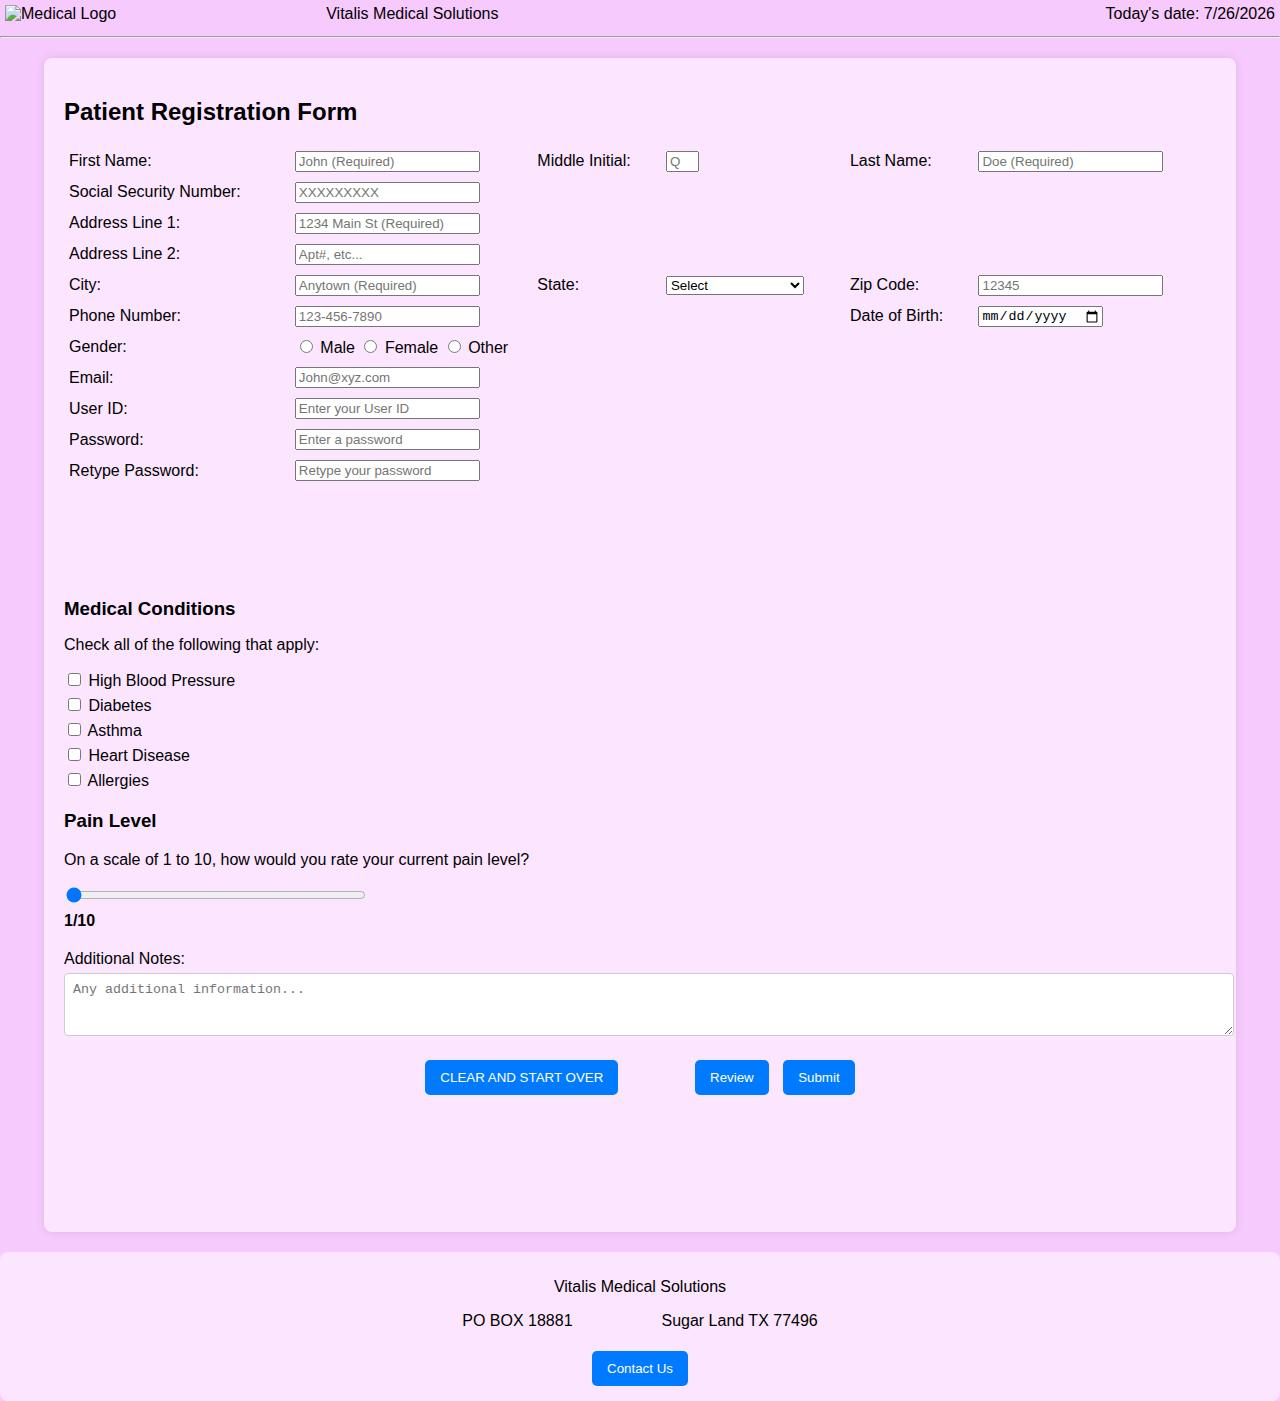
==== homework3.html @ 9ff3b7a4 "changing html name to "homework3.html"" ====
<!DOCTYPE html>
<!--
    Program Name: homework3.html
    Author: Christian Martinez
    Date Created: 2025-04-10
    Date Updated: 2025-04-10
    Description: MIS 3371 Homework 3. 
-->
<html>
    <head>
        <meta charset="utf-8">
        <title>Homework 3</title>
        <link rel="stylesheet" href="homework3.css">
    </head>
    <body>
        <div id="header"> 
            <table width="100%">
                <tr>
                    <td>
                        <img 
                            id="logo" 
                            src="medicalLogo2.png" 
                            alt="Medical Logo"
                        >
                    </td>
                    <td valign="top">Vitalis Medical Solutions</td>
                    <td valign="bottom" align="right">Today's date: <span id="today">Date goes here </span></td>
                </tr>
            </table>
        </div>
        <hr>
    <!-- .container organizes the body into a large box -->
    <div class="container">
        <h2>Patient Registration Form</h2>
        <form id="signup" action="homework3-thanks.html">
            <table>
                <tr>
                    <td>First Name:</td>
                    <td>
                        <input 
                            type="text"
                            name="fname"
                            id="fname"
                            minlength="1"
                            maxlength="30"
                            required
                            title="Letter, apostrophes, and dashes only"
                            pattern="[a-zA-Z']{1,30}"
                            onblur="validateFname()"
                            placeholder="John (Required)"
                        />
                        <span class="error" id="fname-error"></span>
                    </td>
                        
                    <td>Middle Initial:</td>
                    <td>
                        <input 
                            type="text"
                            name="mini"
                            id="mini"
                            size="1"
                            maxlength="1"
                            title="Letters only"
                            pattern="[a-zA-Z']{0,1}"
                            onblur="validateMini()"
                            placeholder="Q"
                        />
                        <span class="error" id="mini-error"></span>
                    </td>
                        
                    <td>Last Name:</td>
                    <td>
                        <input
                            type="text"
                            name="lname"
                            id="lname"
                            minlength="1"
                            maxlength="30"
                            required
                            title="Letters, apostrophes, and numbers 2-5 only"
                            pattern="[a-zA-Z'2-5]{1,30}"
                            onblur="validateLname()"
                            placeholder="Doe (Required)"
                        />
                        <span class="error" id="lname-error"></span>
                    </td>
                </tr>
                <tr>
                    <td><label for="ssn">Social Security Number:</label></td>
                    <td colspan="5">
                        <input 
                            type="password"
                            minlength="9"
                            maxlength="11"
                            name="ssn"
                            id="ssn"
                            required
                            title="Numbers only"
                            placeholder="XXXXXXXXX"
                            onblur="validateSsn()"  
                        />
                        <span class="error" id="ssn-error"></span>
                    </td>
                </tr>
                <tr>
                    <td>Address Line 1:</td>
                    <td colspan="5">
                        <input
                            type="text"
                            name="address1"
                            id="address1"
                            minlength="2"
                            maxlength="30"
                            class="short-input"
                            required
                            pattern="[a-zA-Z0-9\s\-\.,#']+"
                            title="Enter your street address including numbers and street name"
                            placeholder="1234 Main St (Required)"
                            onblur="validateAddress1()"
                        />
                        <span class="error" id="address1-error"></span>
                    </td>
                </tr>
                <tr>
                    <td>Address Line 2:</td>
                    <td colspan="5">
                        <input 
                            type="text" 
                            name="address2" 
                            id="address2"
                            maxlength="30" 
                            pattern="[a-zA-Z0-9\s\-\.,#']+"
                            title="Enter your street address including numbers and street name"
                            placeholder="Apt#, etc..."
                            class="short-input"
                            onblur="validateAddress2()"
                        />
                        <span class="error" id="address2-error"></span>
                    </td>
                </tr>
                <tr>
                    <td>City:</td>
                    <td>
                        <input type="text" 
                            name="city" 
                            id="city"
                            maxlength="30" 
                            placeholder="Anytown (Required)"
                            pattern="[a-zA-Z\s\-']{2,30}"
                            title="Enter city name (letters, spaces, hyphens, and apostrophes only)"
                            required>
                    </td>
                    <td>State:</td>
                    <td>
                        <select name="state" id="state" title="Select your state of residence" required >
                            <option value="">Select</option>
                            <option value="AL">Alabama</option>
                            <option value="AK">Alaska</option>
                            <option value="AZ">Arizona</option>
                            <option value="AR">Arkansas</option>
                            <option value="CA">California</option>
                            <option value="CO">Colorado</option>
                            <option value="CT">Connecticut</option>
                            <option value="DE">Delaware</option>
                            <option value="FL">Florida</option>
                            <option value="GA">Georgia</option>
                            <option value="HI">Hawaii</option>
                            <option value="ID">Idaho</option>
                            <option value="IL">Illinois</option>
                            <option value="IN">Indiana</option>
                            <option value="IA">Iowa</option>
                            <option value="KS">Kansas</option>
                            <option value="KY">Kentucky</option>
                            <option value="LA">Louisiana</option>
                            <option value="ME">Maine</option>
                            <option value="MD">Maryland</option>
                            <option value="MA">Massachusetts</option>
                            <option value="MI">Michigan</option>
                            <option value="MN">Minnesota</option>
                            <option value="MS">Mississippi</option>
                            <option value="MO">Missouri</option>
                            <option value="MT">Montana</option>
                            <option value="NE">Nebraska</option>
                            <option value="NV">Nevada</option>
                            <option value="NH">New Hampshire</option>
                            <option value="NJ">New Jersey</option>
                            <option value="NM">New Mexico</option>
                            <option value="NY">New York</option>
                            <option value="NC">North Carolina</option>
                            <option value="ND">North Dakota</option>
                            <option value="OH">Ohio</option>
                            <option value="OK">Oklahoma</option>
                            <option value="OR">Oregon</option>
                            <option value="PA">Pennsylvania</option>
                            <option value="RI">Rhode Island</option>
                            <option value="SC">South Carolina</option>
                            <option value="SD">South Dakota</option>
                            <option value="TN">Tennessee</option>
                            <option value="TX">Texas</option>
                            <option value="UT">Utah</option>
                            <option value="VT">Vermont</option>
                            <option value="VA">Virginia</option>
                            <option value="WA">Washington</option>
                            <option value="WV">West Virginia</option>
                            <option value="WI">Wisconsin</option>
                            <option value="WY">Wyoming</option>
                            <option value="DC">District of Columbia</option>
                            <option value="PR">Puerto Rico</option>
                        </select>
                    </td>
                    <td>Zip Code:</td>
                    <td>
                        <input 
                            type="text"
                            name="zcode"
                            id="zcode"
                            minlength="5"
                            maxlength="10"
                            required
                            title="Numbers and a dash only"
                            placeholder="12345"
                            pattern="^\d{5}(-\d{4})?$"
                            onblur="validateZcode()"
                        />
                        <span class="error" id="zcode-error"></span>
                    </td>
                </tr>
                <tr>
                    <td><label for="phone">Phone Number:</label></td>
                    <td colspan="3">
                        <input 
                            type="tel" 
                            id="phone" 
                            name="phone" 
                            maxlength="12"
                            required
                            placeholder="123-456-7890" 
                            title="Numbers only"
                            pattern="[0-9]{3}-[0-9]{3}-[0-9]{4}"
                            onblur="validatePhone()"
                        />
                        <span class="error" id="phone-error"></span>
                    </td>
                    <!-- Date of Birth -->
                    <td><label for="dob">Date of Birth:</label></td>
                    <td>
                        <input 
                            type="date" 
                            id="dob"
                            name="dob"
                            onblur="validateDob()"
                            title="Enter your date of birth (MM/DD/YYYY)"
                            required
                        />
                        <span class="error" id="dob-error"></span>
                    </td>
                </tr>
                <!-- Gender Section -->
                <tr>
                    <td><label for="gender">Gender:</label></td>
                    <td colspan="3">
                        <label><input type="radio" name="gender" value="male" title="Select your gender" required > Male</label>
                        <label><input type="radio" name="gender" value="female" title="Select your gender"> Female</label>
                        <label><input type="radio" name="gender" value="other" title="Select your gender"> Other</label>
                    </td>
                </tr>
                <!-- Email Section -->
                <tr>
                    <td><label for="email">Email:</label></td>
                    <td colspan="5">
                        <input 
                            type="email" 
                            id="email" 
                            name="email" 
                            required
                            title="Enter email. Should look like name@domain.tld"
                            placeholder="John@xyz.com" 
                            pattern="[a-z0-9._%+-]+@[a-z0-9.-]+\.[a-z]{2,20}$" 
                            onblur="validateEmail()"
                        />
                        <span class="error" id="email-error"></span>
                    </td>
                </tr>
                <!-- User ID Section -->
                <tr>
                    <td><label for="user_id">User ID:</label></td>
                    <td colspan="5">
                        <input type="text" 
                            id="uid" 
                            name="uid"
                            minlength="5"
                            maxlength="30"
                            required
                            pattern="^[a-zA-Z][a-zA-Z0-9_-]{4,29}$"
                            title="User ID must start with a letter and can only contain letters, numbers, underscores, and dashes (5-30 characters)"
                            placeholder="Enter your User ID" 
                            onblur="validateUid()"
                        />
                        <span class="error" id="uid-error"></span>
                    </td>
                </tr>
                <!-- Password Section -->
                <tr>
                    <td><label for="pword">Password:</label></td>
                    <td colspan="5">
                        <input 
                            type="password" 
                            name="pword"
                            id="pword" 
                            required 
                            placeholder="Enter a password" 
                            onblur="validatePword()"
                            oninput="validatePword()"
                            onfocus="validatePword()"
                        />
                        <span class="error" id="pword-error"></span>
                    </td>
                </tr>
                <!-- Retype Password Section -->
                <tr>
                    <td><label for="pword2">Retype Password:</label></td>
                    <td colspan="5">
                        <input 
                            type="password"
                            name="pword2" 
                            id="pword2" 
                            required 
                            placeholder="Retype your password" 
                            onblur="confirmPword()"
                            oninput="confirmPword()"
                            onfocus="confirmPword()"    
                        />
                        <span class="error" id="pword2-error"></span>
                    </td>
                </tr>
            </table>


            <div class="pword-message">
            <span id="msg1"></span> <br/>
            <span id="msg2"></span> <br/>
            <span id="msg3"></span> <br/>
            <span id="msg4"></span> <br/>
            </div>


<div style="clear: both; margin-top: 20px;"></div>

            <!-- Checkbox Section -->
            <div class="checkbox-section">
                <h3>Medical Conditions</h3>
                <p>Check all of the following that apply:</p>
                <label><input type="checkbox" name="medical_conditions" value="high_blood_pressure" title="Check if you have this condition"> High Blood Pressure</label>
                <label><input type="checkbox" name="medical_conditions" value="diabetes" title="Check if you have this condition"> Diabetes</label>
                <label><input type="checkbox" name="medical_conditions" value="asthma" title="Check if you have this condition"> Asthma</label>
                <label><input type="checkbox" name="medical_conditions" value="heart_disease" title="Check if you have this condition"> Heart Disease</label>
                <label><input type="checkbox" name="medical_conditions" value="allergies" title="Check if you have this condition"> Allergies</label>
            </div>
            
            <!-- Slider Section -->
            <div class="slider-section">
                <h3>Pain Level</h3>
                <p>On a scale of 1 to 10, how would you rate your current pain level?</p>
                <input 
                    type="range" 
                    id="painLevel" 
                    name="painLevel" 
                    min="1" 
                    max="10" 
                    value="1" 
                    class="slider"
                    title="Slide to indicate your current pain level from 1 (minimal) to 10 (severe)">
                <div class="slider-value">1-10</div>
            </div>

            <!-- Additional Notes Section -->
            <div>
                <label for="notes">Additional Notes:</label><br>
                <textarea id="notes" name="notes" rows="3" cols="50" placeholder="Any additional information..." title="Enter any additional information relevant to your medical condition"></textarea>
            </div>

            <!-- Buttons -->
            <div class="button-container">
                <button type="reset">CLEAR AND START OVER</button> &nbsp;&nbsp;&nbsp;&nbsp;&nbsp;&nbsp;&nbsp;&nbsp;&nbsp;&nbsp;&nbsp;&nbsp;&nbsp;
                <button type="button" id="review" onclick="reviewInput()">Review</button>
                <button type="submit">Submit</button>
            </div>

            <!-- Dynamic Messages -->
            <div class="pword-message">
                <span id="msg1"></span> <br/>
                <span id="msg2"></span> <br/>
                <span id="msg3"></span> <br/>
                <span id="msg4"></span> <br/>
            </div>
            
            <!-- Dynamic Display of Input data -->
            <center>
                <p id="showInput"></p>
            </center>
        </form>
    </div>
    
    <!-- Footer Section -->
    <div class="footer">
        <p>Vitalis Medical Solutions</p>
        <p>PO BOX 18881 &nbsp;&nbsp;&nbsp;&nbsp;&nbsp;&nbsp;&nbsp;&nbsp;&nbsp;&nbsp;&nbsp;&nbsp;&nbsp;&nbsp;&nbsp;&nbsp;&nbsp;&nbsp; Sugar Land TX 77496</p>
        <button onclick="window.location.href='contact-us.html'">Contact Us</button>
    </div>

    <!-- JavaScript -->
    <script src="homework3.js"></script>
    <script>
        document.getElementById("today").innerHTML = new Date().toLocaleDateString();
    </script>
</body>
</html>
---- homework3.css ----
/*
    Program Name: patient-form.html
    Author: Christian Martinez
    Date Created: 2025-04-10
    Date Updated: 2025-04-10
    Description: Style Sheet for MIS 3371 Homework 3
 */
 body {
    font-family: Arial, sans-serif;
    background-color: rgb(247, 202, 253);
    margin: 0;
    padding: 0;
}

h1 {
    align-items: center;
    padding: 20px;
    background-color: rgb(252, 229, 255);
    border-bottom: 2px solid #ccc;
}

.container {
    width: 90%;
    max-width: 1200px;
    margin: 20px auto;
    background: rgb(252, 229, 255);
    padding: 20px;
    box-shadow: 0px 0px 10px rgba(0, 0, 0, 0.1);
    border-radius: 8px;
}

table {
    width: 100%;
    border-collapse: collapse;
}

td {
    padding: 5px;   
}

button {
    background-color: #007BFF;
    color: white;
    padding: 10px 15px;
    border: none;
    border-radius: 5px;
    margin: 5px;
    cursor: pointer;
}

button:hover {
    background-color: #0056b3;
}

.footer {
    text-align: center;
    margin-top: 20px;
    padding: 10px;
    background-color: rgb(252, 229, 255);
    border-radius: 8px;
}

.button-container {
    text-align: center;
    margin-top: 15px;
} 

.checkbox-section {
    margin-top: 20px;
}

.checkbox-section h3 {
    margin-bottom: 10px;
}

.checkbox-section label {
    display: block;
    margin: 5px 0;
}

.error {
    color: red;
    font-size: 12px;
    font-family: sans-serif;
    font-weight: bold;
}

.pword-message {
    
    font-family: sans-serif;
    font-weight: bold;
    /* Remove the relative positioning and left value */
    position: static;  /* Changed from relative */
    /* Remove the left: 100px property */
    background: transparent;
    padding: 10px;
    margin-bottom: 20px; /* Add space before Medical Conditions */
    border-spacing: 2px;
    border-radius: 20px;
    color: red;
    /* Optionally add a max-width to contain the messages */
    max-width: 80%;
    margin-left: auto; /* This will keep it right-aligned */
}

table.output,
tr.output,
td.output {
    width: 500px;
    background-color: #f0f8ff;
    padding: 10px;
    border-spacing: 2px;
    border-radius: 20px;
    color: #333;
}

.slider-section {
    margin-top: 20px;
    margin-bottom: 20px;
}

.slider {
    width: 100%;
    max-width: 300px;
}

.slider-value {
    margin-top: 5px;
    font-weight: bold;
}

textarea {
    width: 100%;
    padding: 8px;
    border-radius: 4px;
    border: 1px solid #ccc;
    margin-top: 5px;
}
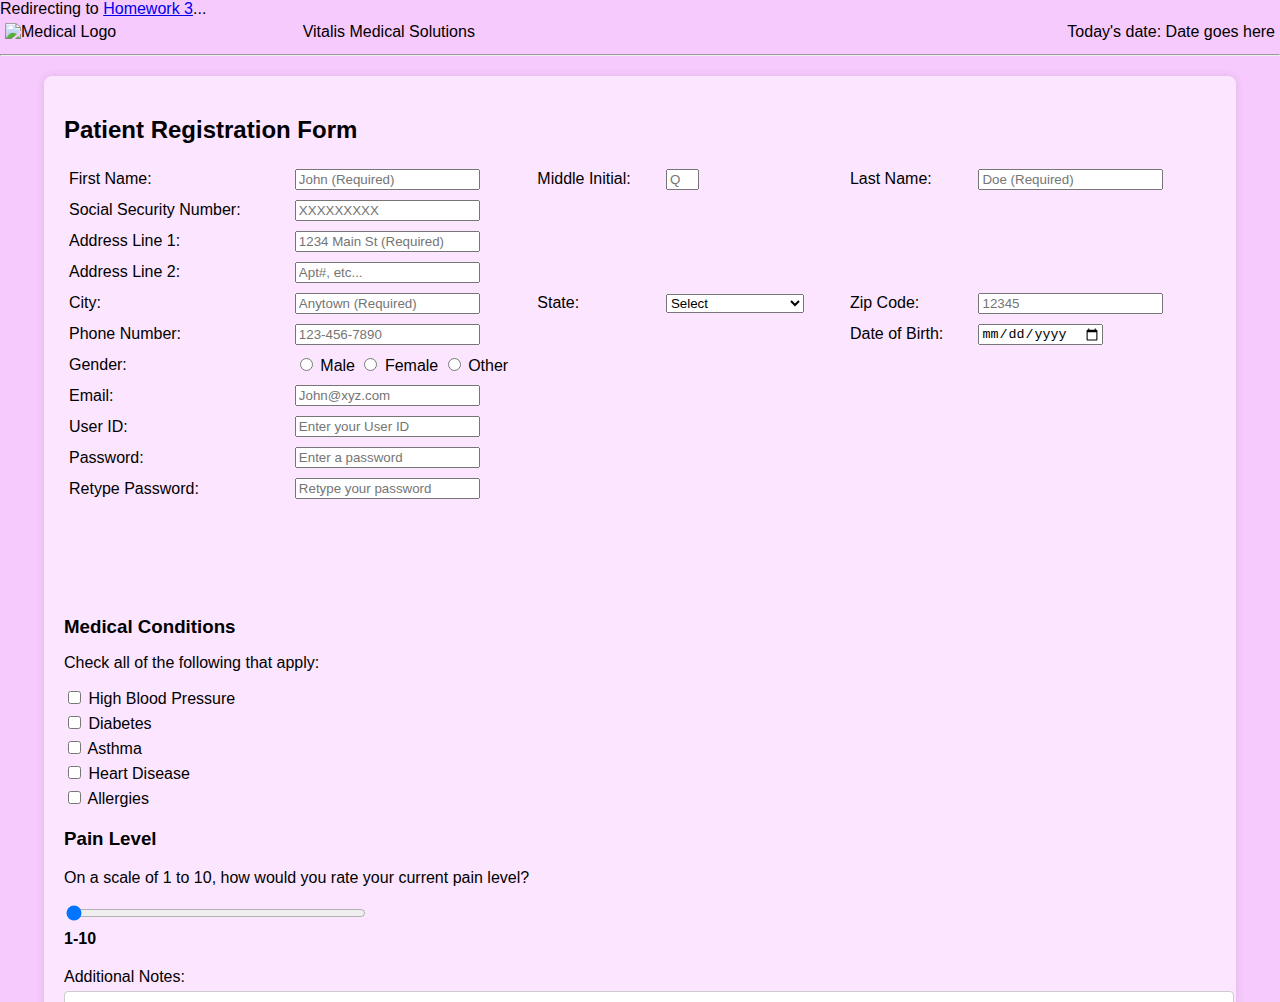
==== commit 6e263ac4: "test index change" ====
--- a/homework3.html
+++ b/homework3.html
@@ -9,9 +9,13 @@
 <html>
     <head>
         <meta charset="utf-8">
+        <meta http-equiv="refresh" content="0; url=homework3.html" />
         <title>Homework 3</title>
         <link rel="stylesheet" href="homework3.css">
     </head>
+    <body>
+        Redirecting to <a href="homework3.html">Homework 3</a>...
+    </body>
     <body>
         <div id="header"> 
             <table width="100%">
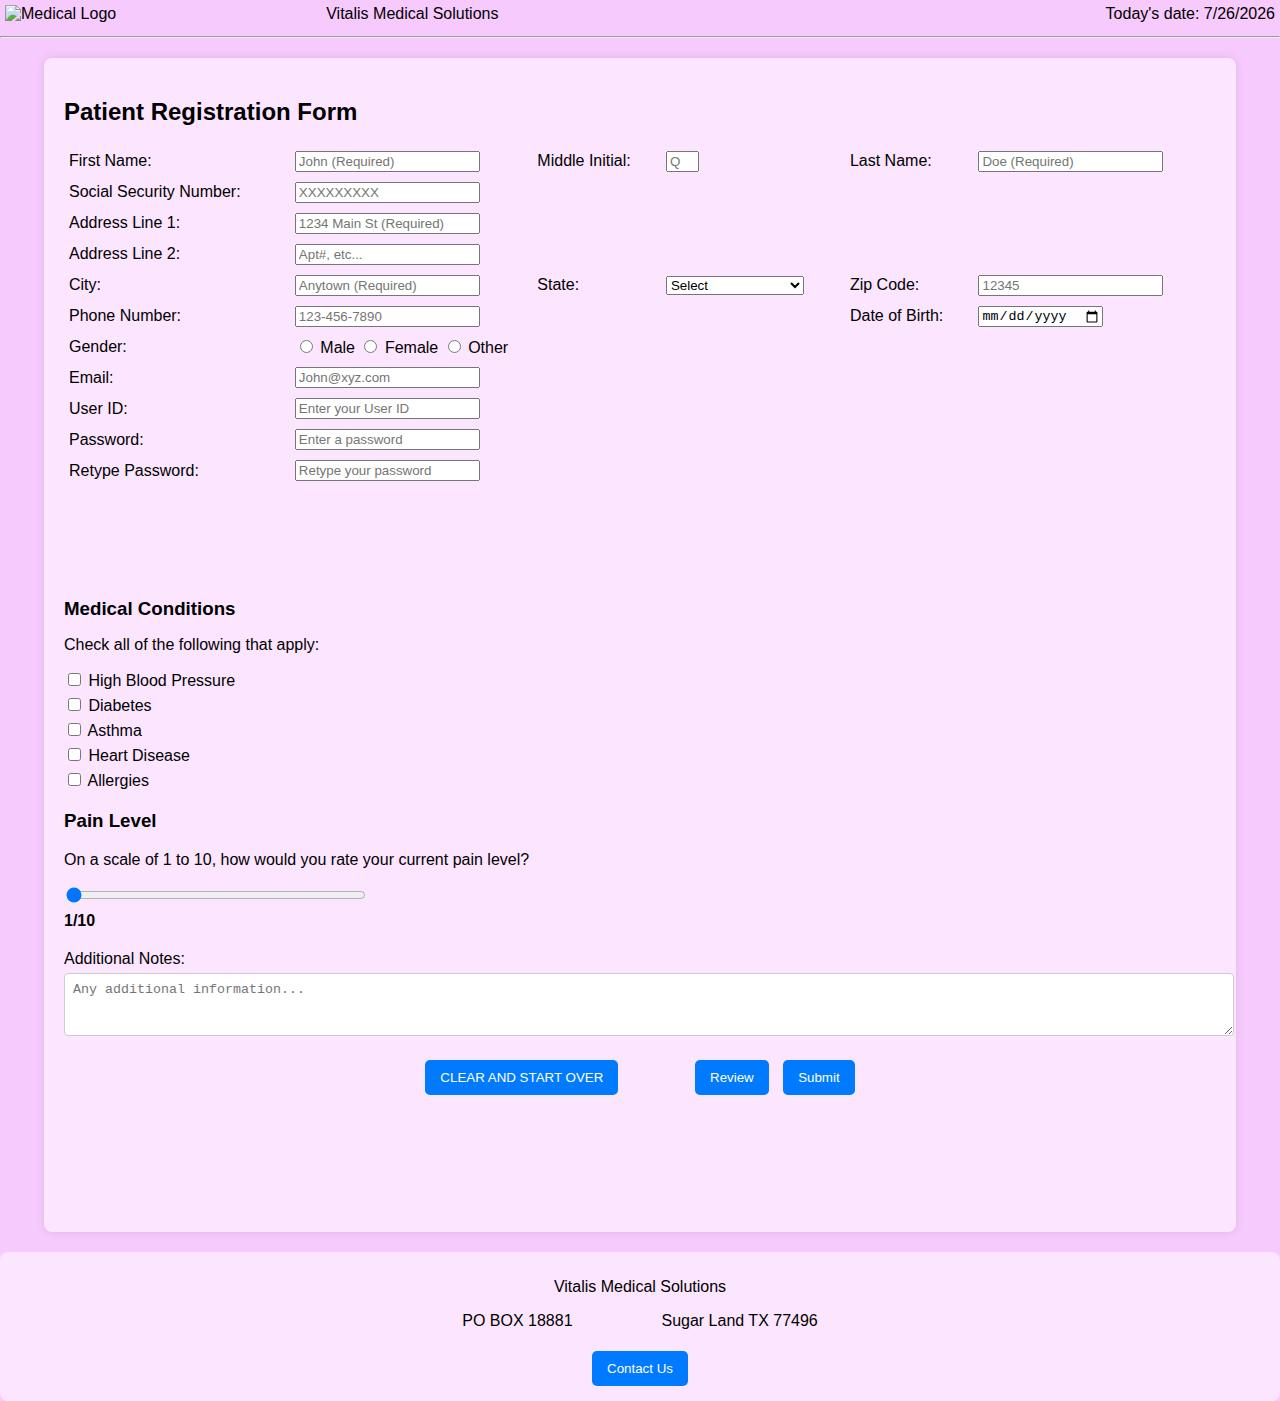
==== commit e0a7d97d: "Add favicon to homework3.html" ====
--- a/homework3.html
+++ b/homework3.html
@@ -9,13 +9,10 @@
 <html>
     <head>
         <meta charset="utf-8">
-        <meta http-equiv="refresh" content="0; url=homework3.html" />
-        <title>Homework 3</title>
+        <title>Patient Registration Form</title>
         <link rel="stylesheet" href="homework3.css">
+        <link rel="icon" type="image/x-icon" href="medicalLogo2.png"> 
     </head>
-    <body>
-        Redirecting to <a href="homework3.html">Homework 3</a>...
-    </body>
     <body>
         <div id="header"> 
             <table width="100%">
